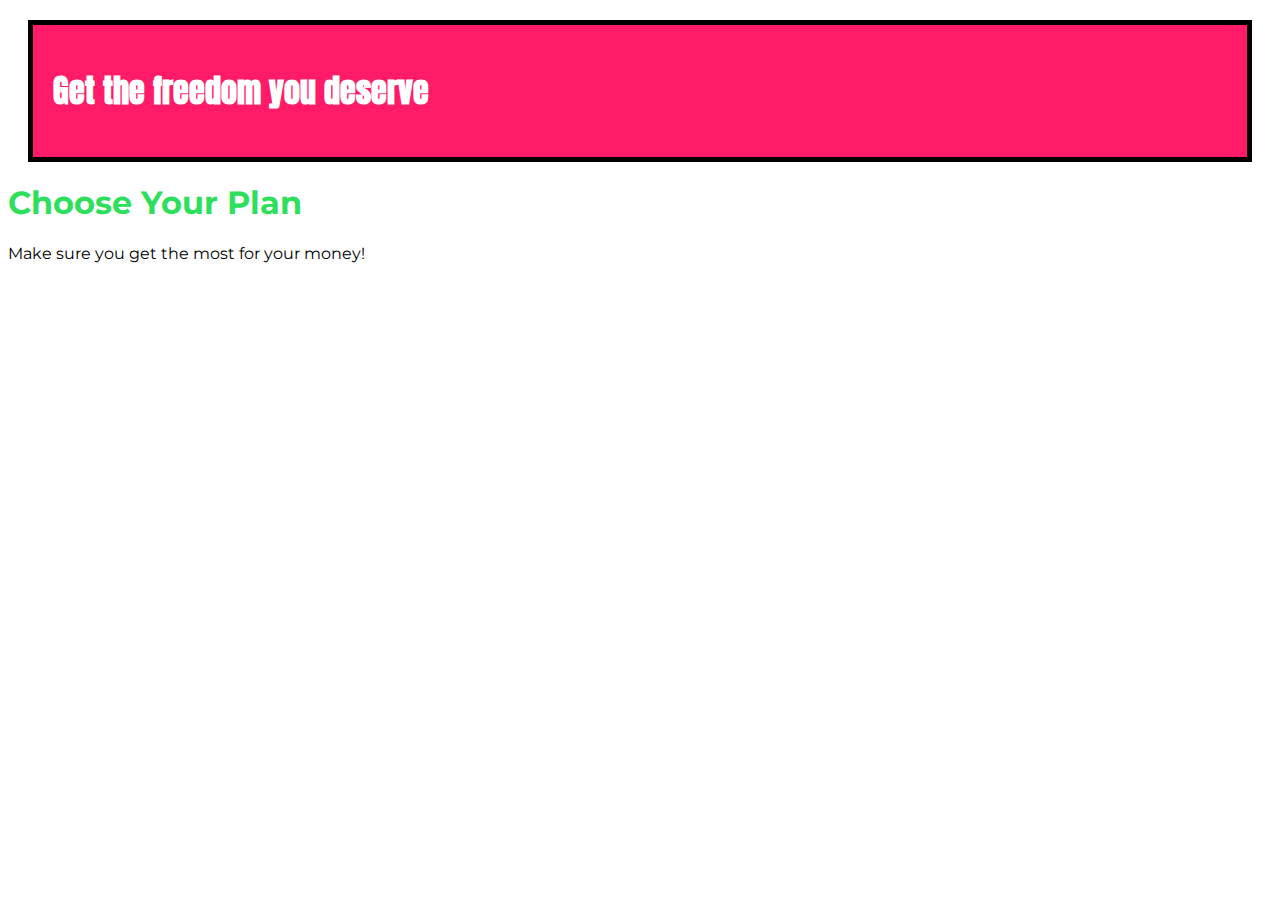
==== index.html @ a378eaef "finish course section 2" ====
<!DOCTYPE html>
<html lang="en">

<head>
  <meta charset="UTF-8" />
  <meta name="viewport"
    content="width=device-width, initial-scale=1.0" />
  <meta http-equiv="X-UA-Compatible" content="ie=edge" />
  <title>uHost</title>
  <link rel="shortcut icon" href="favicon.png" />
  <link
    href="https://fonts.googleapis.com/css?family=Anton|Montserrat:400,700&display=swap"
    rel="stylesheet" />
  <link rel="stylesheet" href="main.css" />
</head>

<body>
  <main>
    <section id="product-overview">
      <h1>Get the freedom you deserve</h1>
    </section>
    <section id="plans">
      <h1 class="section-title">Choose Your Plan</h1>
      <p>Make sure you get the most for your money!</p>
    </section>
  </main>
</body>

</html>
---- main.css ----
body {
  font-family: 'Montserrat', sans-serif;
}

#product-overview {
  background: #ff1b68;
  padding: 20px;
  border: 5px black solid;
  margin: 20px;
}

.section-title {
  color: #2ddf5c;
  font-family: inherit;
}

#product-overview h1 {
  color: #fff;
  font-family: 'Anton', sans-serif;
}

/* h1 {
  font-family: sans-serif;
} */
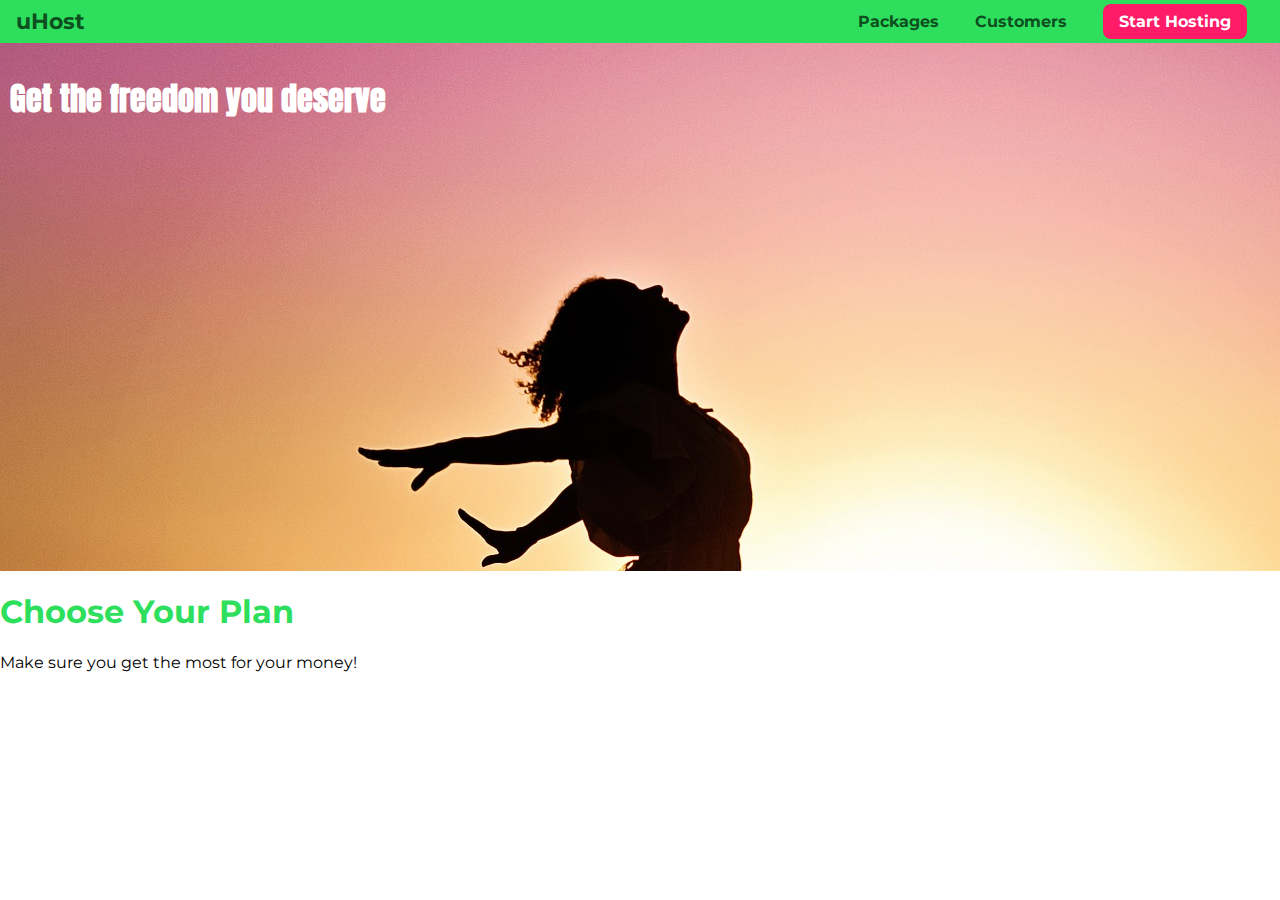
==== commit afec12d6: "section 4" ====
--- a/index.html
+++ b/index.html
@@ -15,6 +15,25 @@
 </head>
 
 <body>
+  <header class="main-header">
+    <div>
+      <a href="index.html" class="main-header__brand">uHost</a>
+    </div>
+    <nav class="main-nav">
+      <ul class="main-nav__items">
+        <li class="main-nav__item">
+          <a href="packages/index.html">Packages</a>
+        </li>
+        <li class="main-nav__item">
+          <a href="customers/index.html">Customers</a>
+        </li>
+        <li class="main-nav__item main-nav__item--cta">
+          <a href="start-hosting/index.html">Start Hosting</a>
+        </li>
+      </ul>
+    </nav>
+  </header>
+
   <main>
     <section id="product-overview">
       <h1>Get the freedom you deserve</h1>
--- a/main.css
+++ b/main.css
@@ -1,17 +1,21 @@
+* {
+  box-sizing: border-box;
+}
+
 body {
   font-family: 'Montserrat', sans-serif;
+  margin: 0;
 }
 
 #product-overview {
-  background: #ff1b68;
-  padding: 20px;
-  border: 5px black solid;
-  margin: 20px;
+  background: url('freedom.jpg');
+  width: 100%;
+  height: 528px;
+  padding: 10px;
 }
 
 .section-title {
   color: #2ddf5c;
-  font-family: inherit;
 }
 
 #product-overview h1 {
@@ -21,4 +25,67 @@
 
 /* h1 {
   font-family: sans-serif;
-} */+} */
+
+.main-header {
+  width: 100%;
+  background-color: #2ddf5c;
+  padding: 8px 16px;
+}
+
+.main-header > div {
+  display: inline-block;
+  vertical-align: middle;
+}
+
+.main-header__brand {
+  color: #0e4f1f;
+  text-decoration: none;
+  font-weight: bold;
+  font-size: 22px;
+}
+
+.main-nav {
+  display: inline-block;
+  text-align: right;
+  width: calc(100% - 74px);
+  vertical-align: middle;
+}
+
+.main-nav__items {
+  margin: 0;
+  padding: 0;
+  list-style: none;
+}
+
+.main-nav__item {
+  display: inline-block;
+  margin: 0 16px;
+}
+
+.main-nav__item a {
+  text-decoration: none;
+  color: #0e4f1f;
+  font-weight: bold;
+  padding: 3px 0;
+}
+
+.main-nav__item a:hover,
+.main-nav__item a:active {
+  color: #fff;
+  border-bottom: 5px solid #fff;
+}
+
+.main-nav__item--cta a {
+  color: #fff;
+  background: #ff1b68;
+  padding: 8px 16px;
+  border-radius: 8px;
+}
+
+.main-nav__item--cta a:hover,
+.main-nav__item--cta a:active {
+  color: #ff1b68;
+  background: #fff;
+  border: none;
+}
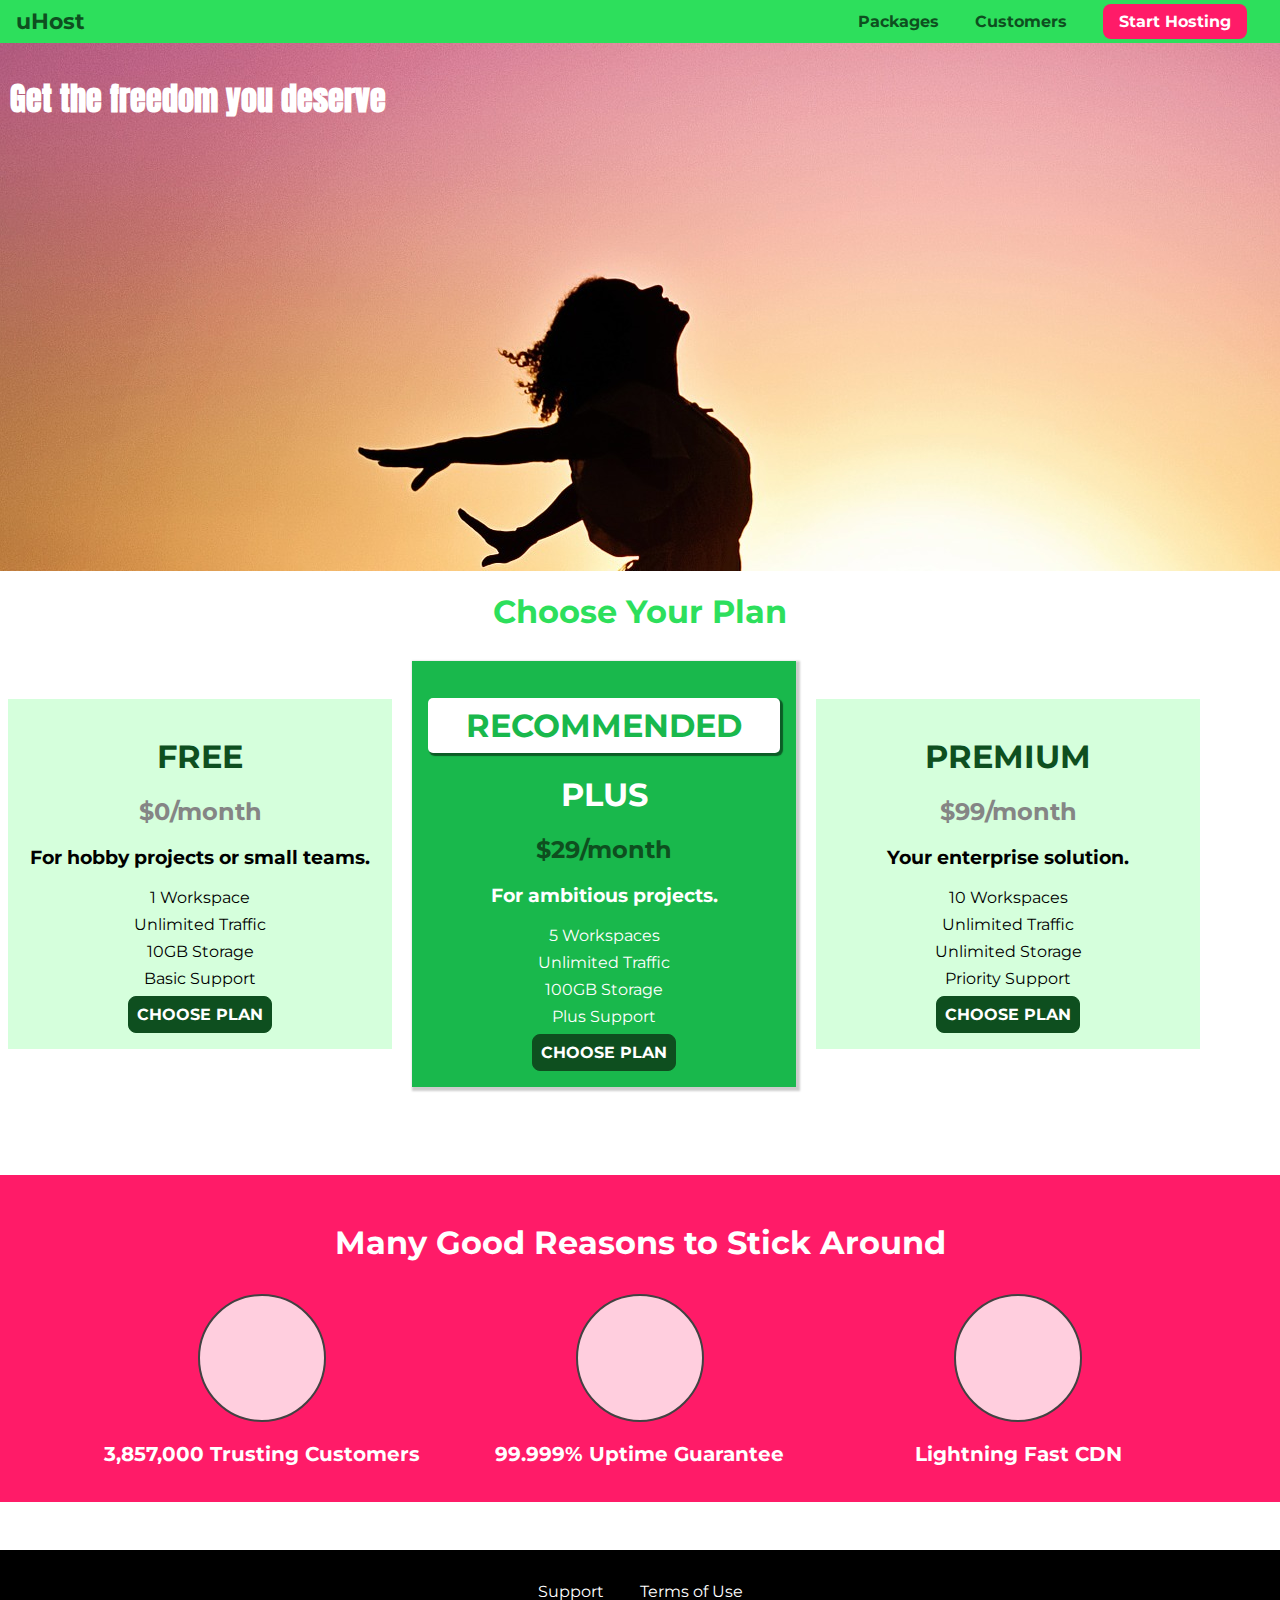
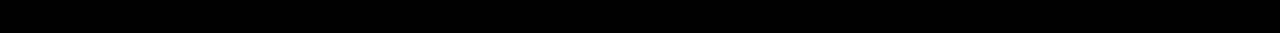
==== commit 41b04ed6: "add packages folder& shared.css" ====
--- a/index.html
+++ b/index.html
@@ -11,6 +11,7 @@
   <link
     href="https://fonts.googleapis.com/css?family=Anton|Montserrat:400,700&display=swap"
     rel="stylesheet" />
+  <link rel="stylesheet" href="shared.css">
   <link rel="stylesheet" href="main.css" />
 </head>
 
@@ -40,9 +41,90 @@
     </section>
     <section id="plans">
       <h1 class="section-title">Choose Your Plan</h1>
-      <p>Make sure you get the most for your money!</p>
+      <div>
+        <article class="plan">
+          <h1 class="plan__title">FREE</h1>
+          <h2 class="plan__price">$0/month</h2>
+          <h3>For hobby projects or small teams.</h3>
+          <ul class="plan__features">
+            <li>1 Workspace</li>
+            <li>Unlimited Traffic</li>
+            <li>10GB Storage</li>
+            <li>Basic Support</li>
+          </ul>
+          <div>
+            <button class="button">CHOOSE PLAN</button>
+          </div>
+        </article>
+        <article class="plan plan--highlighted">
+          <h1 class="plan__annotation">RECOMMENDED</h1>
+          <h1 class="plan__title">PLUS</h1>
+          <h2 class="plan__price">$29/month</h2>
+          <h3>For ambitious projects.</h3>
+          <ul class="plan__features">
+            <li>5 Workspaces</li>
+            <li>Unlimited Traffic</li>
+            <li>100GB Storage</li>
+            <li>Plus Support</li>
+          </ul>
+          <div>
+            <button class="button">CHOOSE PLAN</button>
+          </div>
+        </article>
+        <article class="plan">
+          <h1 class="plan__title">PREMIUM</h1>
+          <h2 class="plan__price">$99/month</h2>
+          <h3>Your enterprise solution.</h3>
+          <ul class="plan__features">
+            <li>10 Workspaces</li>
+            <li>Unlimited Traffic</li>
+            <li>Unlimited Storage</li>
+            <li>Priority Support</li>
+          </ul>
+          <div>
+            <button class="button">CHOOSE PLAN</button>
+          </div>
+        </article>
+      </div>
+    </section>
+    <section id="key-features">
+      <h1 class="section-title">Many Good Reasons to Stick Around</h1>
+      <ul class="key-feature__list">
+        <li class="key-feature">
+          <div class="key-feature__image">
+
+          </div>
+          <p class="key-feature__description">3,857,000 Trusting
+            Customers</p>
+        </li>
+        <li class="key-feature">
+          <div class="key-feature__image">
+
+          </div>
+          <p class="key-feature__description">99.999% Uptime Guarantee
+          </p>
+        </li>
+        <li class="key-feature">
+          <div class="key-feature__image">
+
+          </div>
+          <p class="key-feature__description">Lightning Fast CDN</p>
+        </li>
+      </ul>
     </section>
   </main>
+  <footer class="main-footer">
+    <nav>
+      <ul class="main-footer__links">
+        <li class="main-footer__link">
+          <a href="#">Support</a>
+        </li>
+        <li class="main-footer__link">
+          <a href="#">Terms of Use</a>
+        </li>
+      </ul>
+    </nav>
+  </footer>
 </body>
 
 </html>--- a/shared.css
+++ b/shared.css
@@ -0,0 +1,66 @@
+.main-header {
+  width: 100%;
+  background-color: #2ddf5c;
+  padding: 8px 16px;
+}
+
+.main-header > div {
+  display: inline-block;
+  vertical-align: middle;
+}
+
+.main-header__brand {
+  color: #0e4f1f;
+  text-decoration: none;
+  font-weight: bold;
+  font-size: 22px;
+}
+
+.button {
+  background: #0e4f1f;
+  color: white;
+  font: inherit;
+  border: 1.5px solid #0e4f1f;
+  padding: 8px;
+  border-radius: 8px;
+  font-weight: bold;
+  cursor: pointer;
+}
+
+.button:hover,
+.button:active {
+  background: #fff;
+  color: #0e4f1f;
+}
+
+.button:focus {
+  outline: none;
+}
+
+.main-footer {
+  background: black;
+  padding: 32px;
+  margin-top: 48px;
+}
+
+.main-footer__links {
+  list-style: none;
+  margin: 0;
+  padding: 0;
+  text-align: center;
+}
+
+.main-footer__link {
+  display: inline-block;
+  margin: 0 16px;
+}
+
+.main-footer__link a {
+  color: #fff;
+  text-decoration: none;
+}
+
+.main-footer__link a:hover,
+.main-footer__link a:active {
+  color: #ccc;
+}
--- a/main.css
+++ b/main.css
@@ -16,6 +16,7 @@
 
 .section-title {
   color: #2ddf5c;
+  text-align: center;
 }
 
 #product-overview h1 {
@@ -23,27 +24,99 @@
   font-family: 'Anton', sans-serif;
 }
 
+.plan {
+  background-color: #d5ffdc;
+  text-align: center;
+  padding: 16px;
+  margin: 8px;
+  display: inline-block;
+  width: 30%;
+  vertical-align: middle;
+}
+
+.plan--highlighted {
+  background: #19b84c;
+  color: #fff;
+  box-shadow: 2px 2px 2px 2px rgba(0, 0, 0, 0.2);
+}
+
+.plan--highlighted .plan__price {
+  color: #0e4f1f;
+}
+
+.plan--highlighted .plan__title {
+  color: #fff;
+}
+
+.plan__annotation {
+  background: #fff;
+  color: #19b84c;
+  padding: 8px;
+  box-shadow: 2px 2px 1px 1px rgba(0, 0, 0, 0.5);
+  border-radius: 5px;
+}
+
+.plan__title {
+  color: #0e4f1f;
+}
+
+.plan__price {
+  color: #858585;
+}
+
+.plan__features {
+  list-style: none;
+  margin: 0;
+  padding: 0;
+}
+
+.plan__features li {
+  margin: 8px 0;
+}
+
+#key-features {
+  background: #ff1b68;
+  margin-top: 80px;
+  padding: 16px;
+}
+
+#key-features .section-title {
+  color: #fff;
+  margin: 32px;
+}
+
+.key-feature__list {
+  list-style: none;
+  margin: 0;
+  padding: 0;
+  text-align: center;
+}
+
+.key-feature {
+  display: inline-block;
+  width: 30%;
+  vertical-align: top;
+}
+
+.key-feature__image {
+  background: #ffcede;
+  width: 128px;
+  height: 128px;
+  border: 2px solid #424242;
+  border-radius: 50%;
+  margin: auto;
+}
+
+.key-feature__description {
+  text-align: center;
+  font-weight: bold;
+  color: white;
+  font-size: 20px;
+}
+
 /* h1 {
   font-family: sans-serif;
 } */
-
-.main-header {
-  width: 100%;
-  background-color: #2ddf5c;
-  padding: 8px 16px;
-}
-
-.main-header > div {
-  display: inline-block;
-  vertical-align: middle;
-}
-
-.main-header__brand {
-  color: #0e4f1f;
-  text-decoration: none;
-  font-weight: bold;
-  font-size: 22px;
-}
 
 .main-nav {
   display: inline-block;
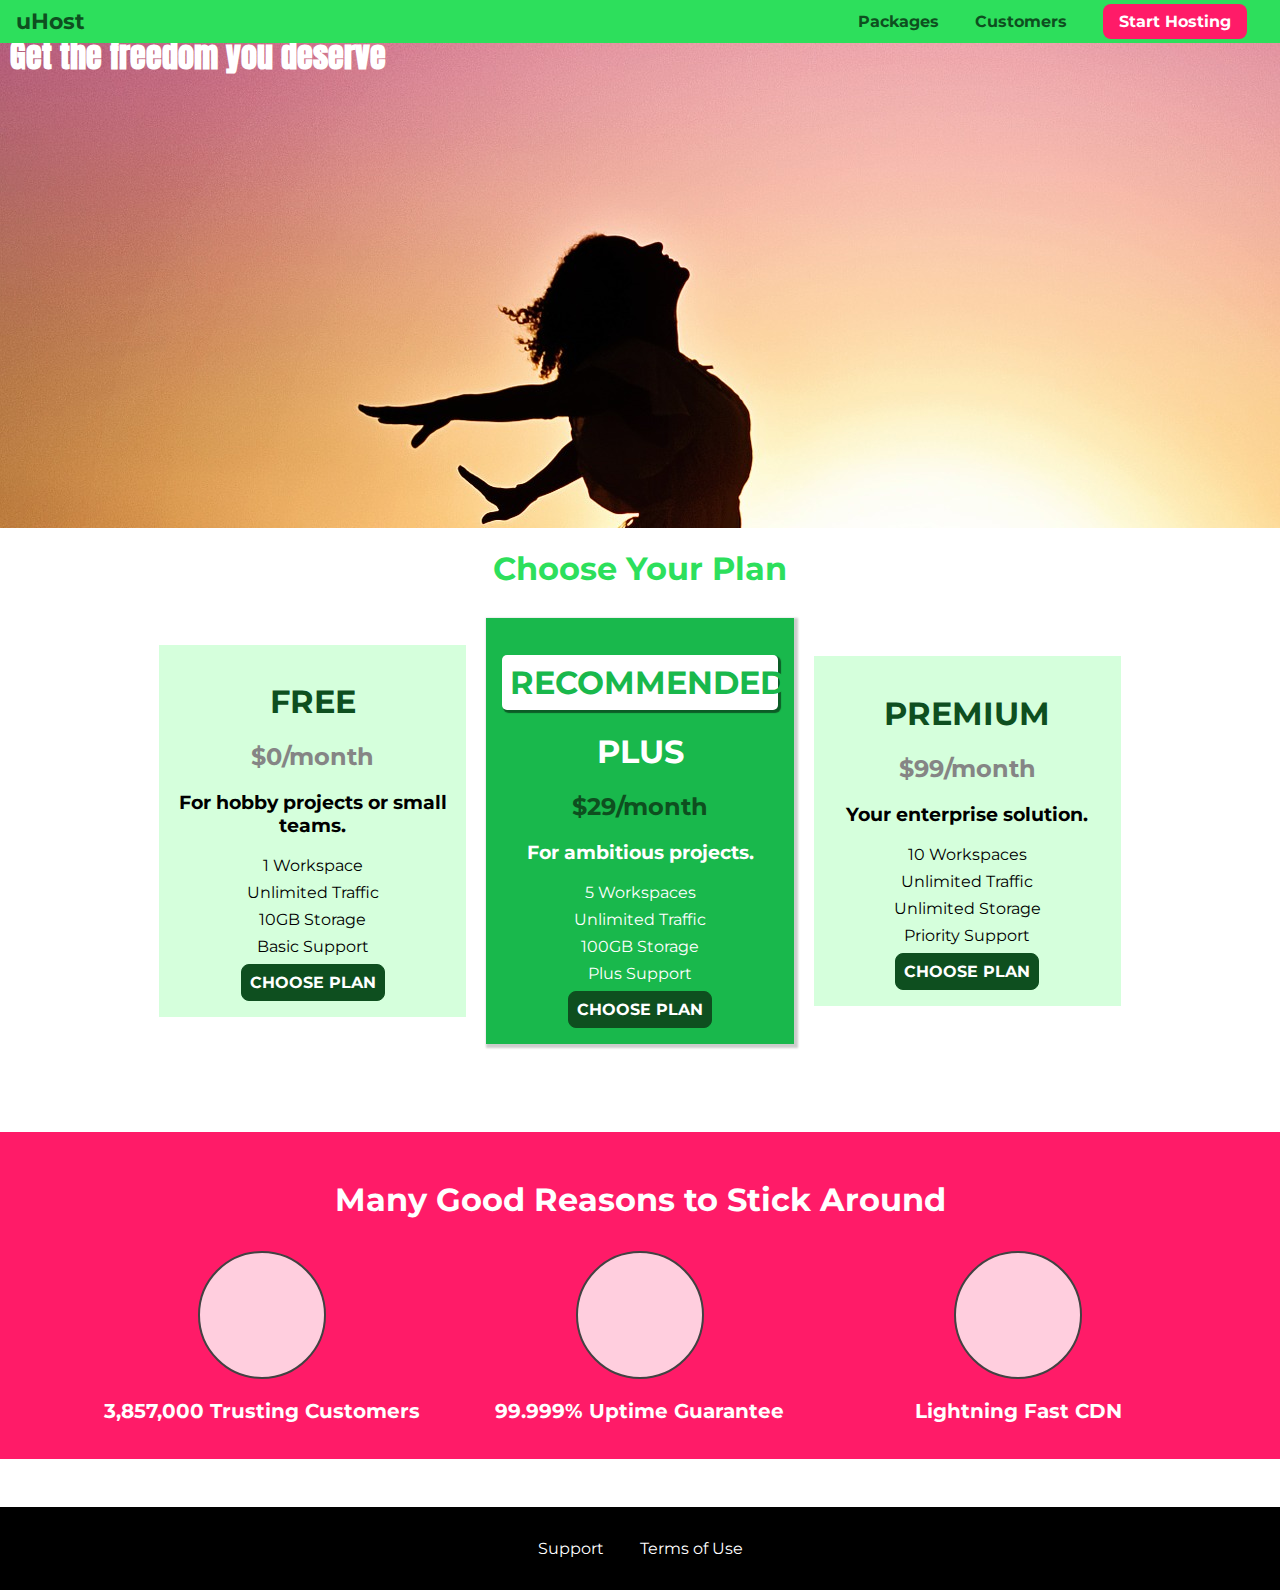
==== commit 9520cc96: "positioning before assignment" ====
--- a/index.html
+++ b/index.html
@@ -41,7 +41,7 @@
     </section>
     <section id="plans">
       <h1 class="section-title">Choose Your Plan</h1>
-      <div>
+      <div class="plan__list">
         <article class="plan">
           <h1 class="plan__title">FREE</h1>
           <h2 class="plan__price">$0/month</h2>
--- a/shared.css
+++ b/shared.css
@@ -1,7 +1,18 @@
+* {
+  box-sizing: border-box;
+}
+
+body {
+  font-family: 'Montserrat', sans-serif;
+  margin: 0;
+}
+
 .main-header {
   width: 100%;
-  background-color: #2ddf5c;
+  position: fixed;
+  background: #2ddf5c;
   padding: 8px 16px;
+  z-index: 1;
 }
 
 .main-header > div {
@@ -14,6 +25,51 @@
   text-decoration: none;
   font-weight: bold;
   font-size: 22px;
+}
+
+.main-nav {
+  display: inline-block;
+  text-align: right;
+  width: calc(100% - 74px);
+  vertical-align: middle;
+}
+
+.main-nav__items {
+  margin: 0;
+  padding: 0;
+  list-style: none;
+}
+
+.main-nav__item {
+  display: inline-block;
+  margin: 0 16px;
+}
+
+.main-nav__item a {
+  text-decoration: none;
+  color: #0e4f1f;
+  font-weight: bold;
+  padding: 3px 0;
+}
+
+.main-nav__item a:hover,
+.main-nav__item a:active {
+  color: #fff;
+  border-bottom: 5px solid #fff;
+}
+
+.main-nav__item--cta a {
+  color: #fff;
+  background: #ff1b68;
+  padding: 8px 16px;
+  border-radius: 8px;
+}
+
+.main-nav__item--cta a:hover,
+.main-nav__item--cta a:active {
+  color: #ff1b68;
+  background: #fff;
+  border: none;
 }
 
 .button {
--- a/main.css
+++ b/main.css
@@ -22,6 +22,12 @@
 #product-overview h1 {
   color: #fff;
   font-family: 'Anton', sans-serif;
+}
+
+.plan__list {
+  width: 80%;
+  margin: auto;
+  text-align: center;
 }
 
 .plan {
@@ -117,48 +123,3 @@
 /* h1 {
   font-family: sans-serif;
 } */
-
-.main-nav {
-  display: inline-block;
-  text-align: right;
-  width: calc(100% - 74px);
-  vertical-align: middle;
-}
-
-.main-nav__items {
-  margin: 0;
-  padding: 0;
-  list-style: none;
-}
-
-.main-nav__item {
-  display: inline-block;
-  margin: 0 16px;
-}
-
-.main-nav__item a {
-  text-decoration: none;
-  color: #0e4f1f;
-  font-weight: bold;
-  padding: 3px 0;
-}
-
-.main-nav__item a:hover,
-.main-nav__item a:active {
-  color: #fff;
-  border-bottom: 5px solid #fff;
-}
-
-.main-nav__item--cta a {
-  color: #fff;
-  background: #ff1b68;
-  padding: 8px 16px;
-  border-radius: 8px;
-}
-
-.main-nav__item--cta a:hover,
-.main-nav__item--cta a:active {
-  color: #ff1b68;
-  background: #fff;
-  border: none;
-}
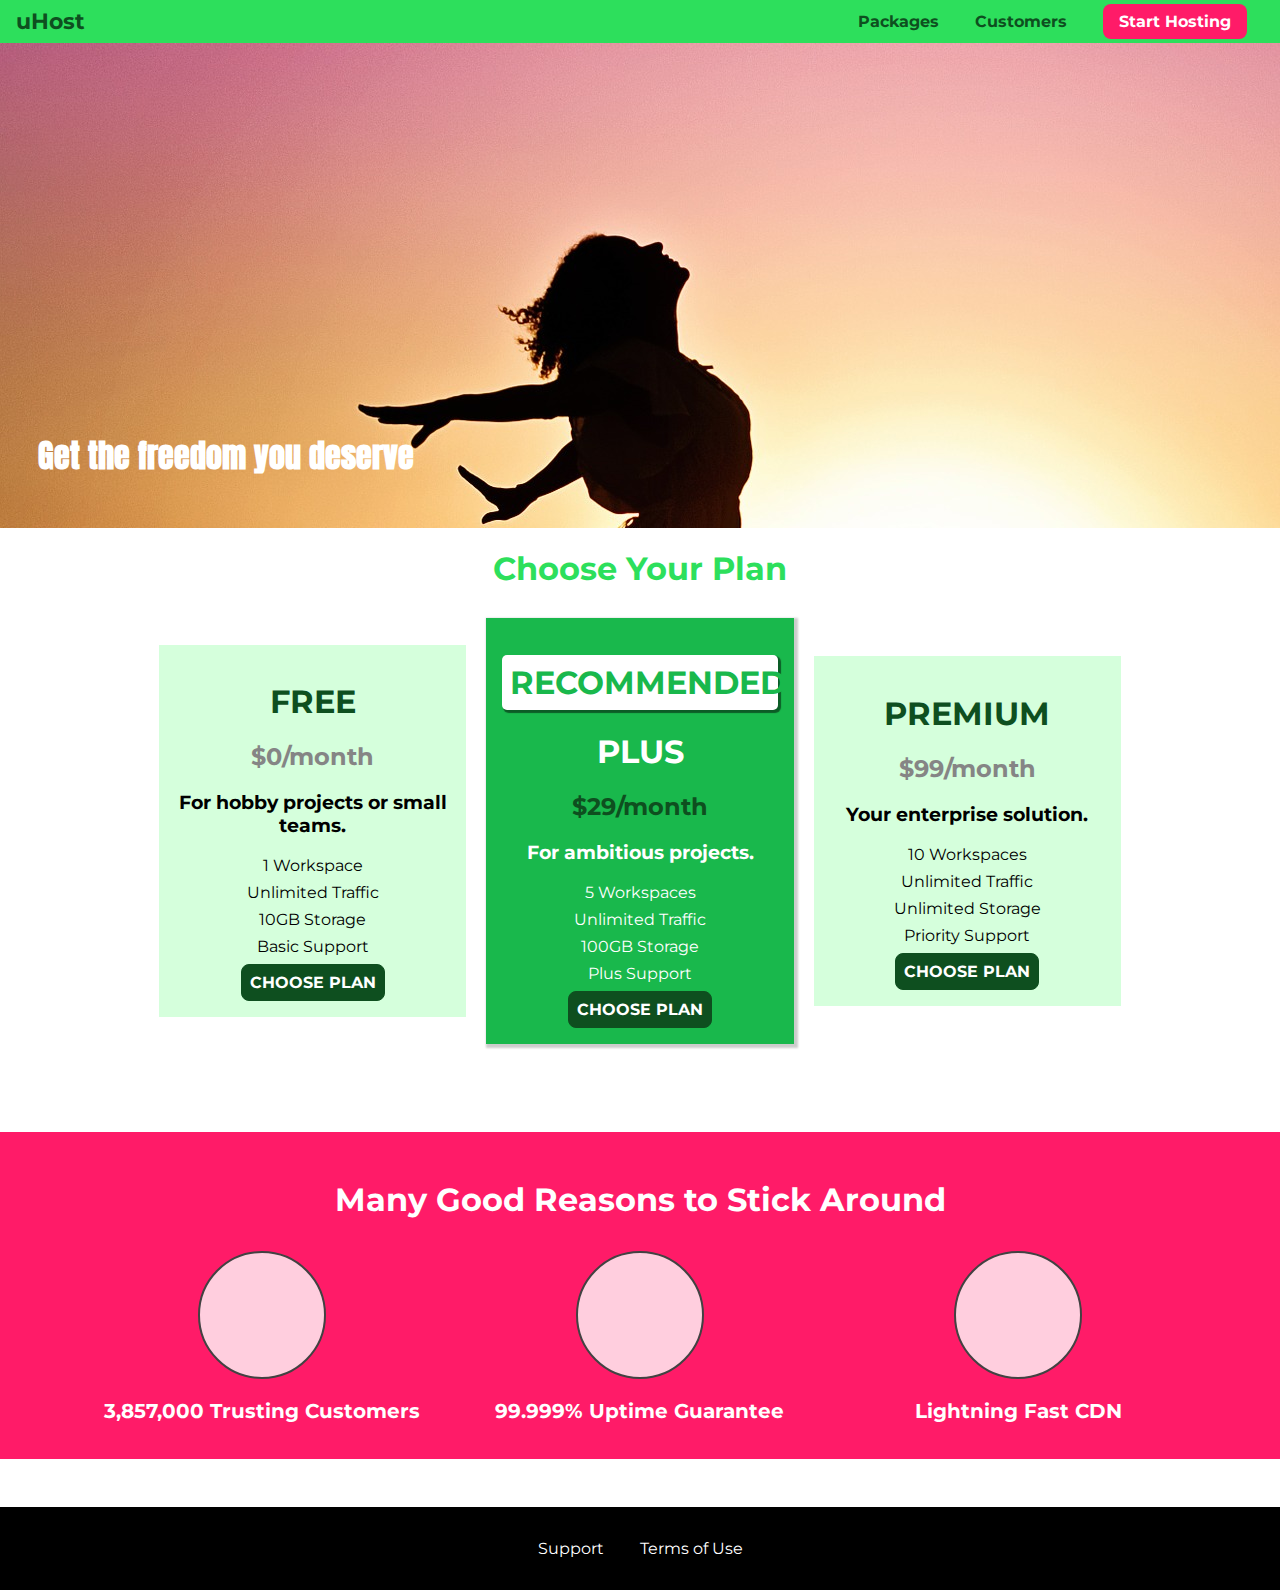
==== commit e89b1555: "positioning after assignment" ====
--- a/index.html
+++ b/index.html
@@ -113,6 +113,7 @@
       </ul>
     </section>
   </main>
+
   <footer class="main-footer">
     <nav>
       <ul class="main-footer__links">
--- a/main.css
+++ b/main.css
@@ -11,7 +11,8 @@
   background: url('freedom.jpg');
   width: 100%;
   height: 528px;
-  padding: 10px;
+  padding: 43px 0 0 10px;
+  position: relative;
 }
 
 .section-title {
@@ -22,6 +23,9 @@
 #product-overview h1 {
   color: #fff;
   font-family: 'Anton', sans-serif;
+  position: absolute;
+  bottom: 5%;
+  left: 3%;
 }
 
 .plan__list {
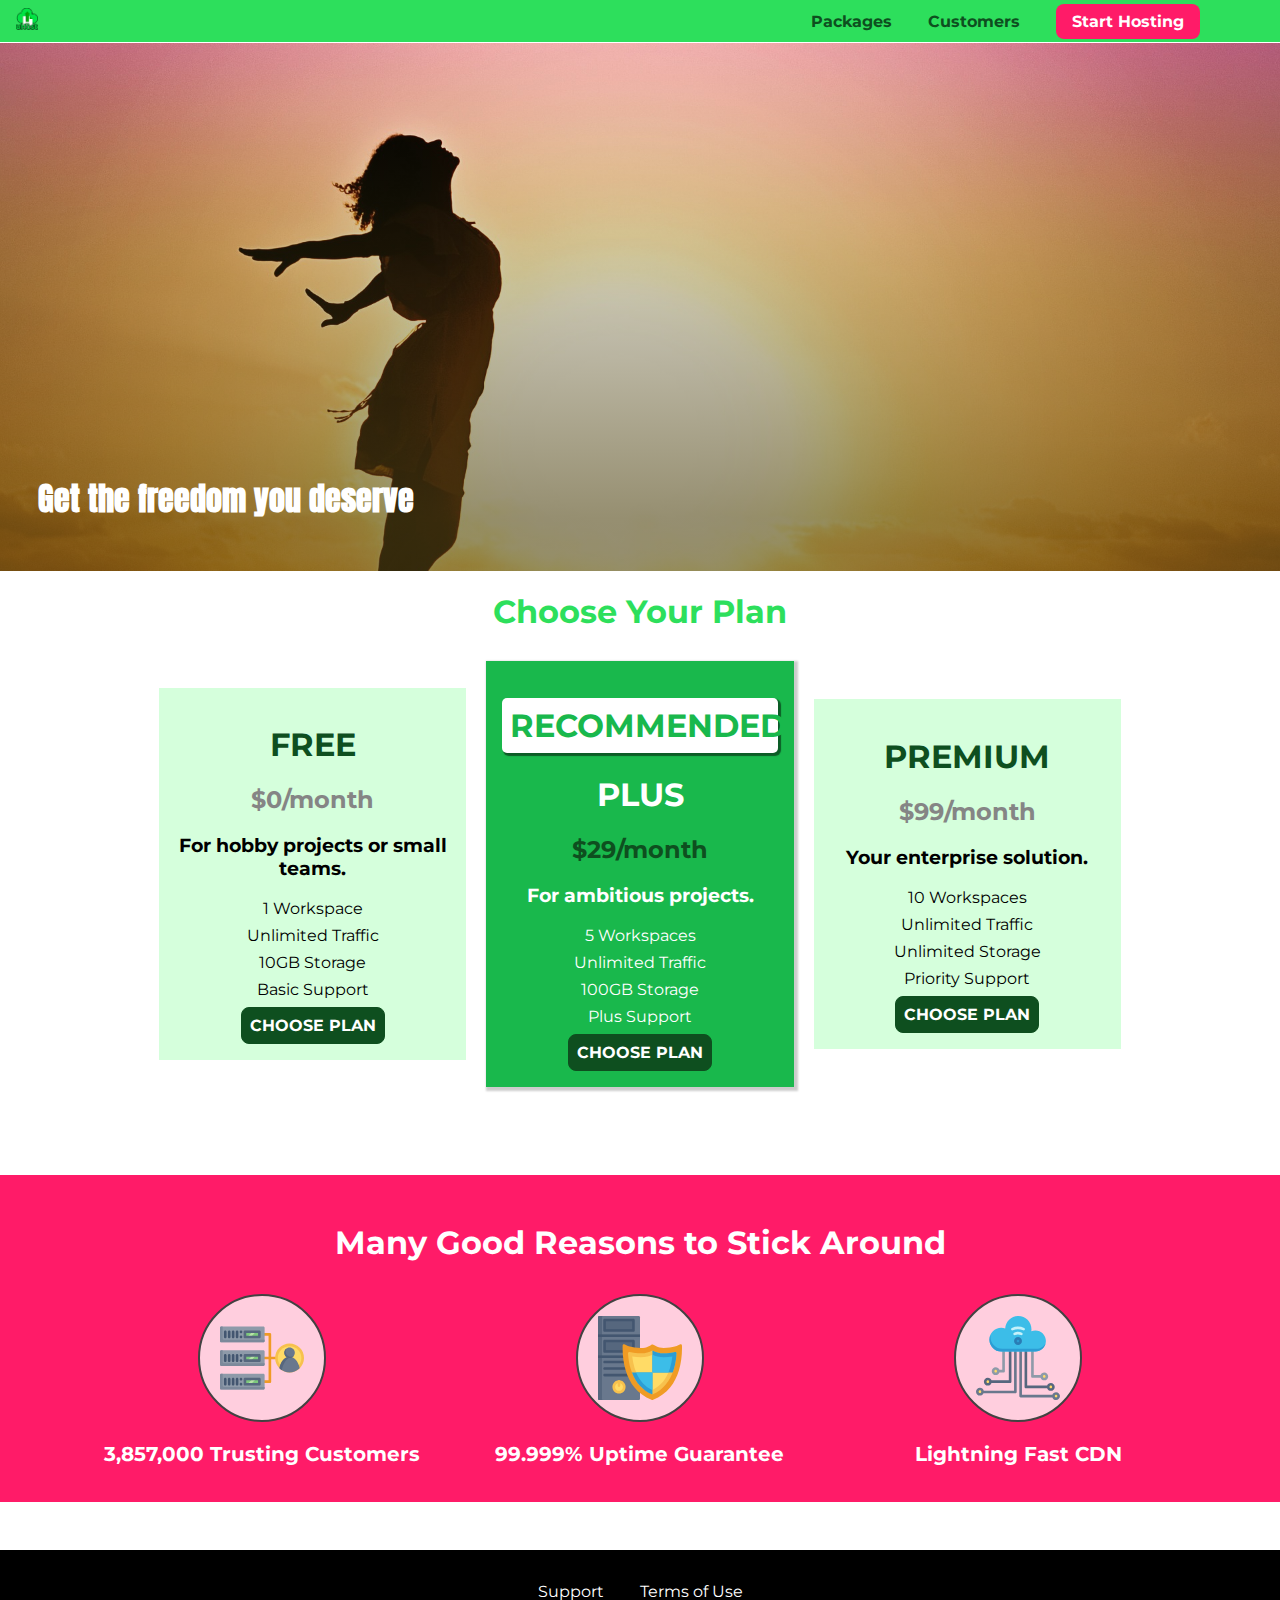
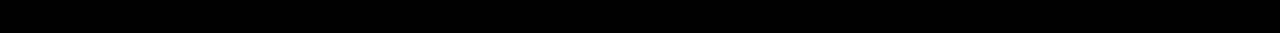
==== commit 2cf22b0e: "image layout & customer testimonials page" ====
--- a/index.html
+++ b/index.html
@@ -18,7 +18,9 @@
 <body>
   <header class="main-header">
     <div>
-      <a href="index.html" class="main-header__brand">uHost</a>
+      <a href="index.html" class="main-header__brand">
+        <img src="images/uhost-icon.png" alt="uHost Logo">
+      </a>
     </div>
     <nav class="main-nav">
       <ul class="main-nav__items">
@@ -92,6 +94,107 @@
       <ul class="key-feature__list">
         <li class="key-feature">
           <div class="key-feature__image">
+            <svg viewBox="0 0 512 512">
+              <path style="fill:#F09B24;"
+                d="M344,248h-32V112c0-4.418-3.582-8-8-8h-40c-4.418,0-8,3.582-8,8s3.582,8,8,8h32v128h-32  c-4.418,0-8,3.582-8,8s3.582,8,8,8h32v128h-32c-4.418,0-8,3.582-8,8s3.582,8,8,8h40c4.418,0,8-3.582,8-8V264h32c4.418,0,8-3.582,8-8  S348.418,248,344,248z" />
+              <path style="fill:#8E9AA9;"
+                d="M264,64H8c-4.418,0-8,3.582-8,8v80c0,4.418,3.582,8,8,8h256c4.418,0,8-3.582,8-8V72  C272,67.582,268.418,64,264,64z" />
+              <path style="fill:#7C899B;"
+                d="M24,144c-4.418,0-8-3.582-8-8V64H8c-4.418,0-8,3.582-8,8v80c0,4.418,3.582,8,8,8h256  c4.418,0,8-3.582,8-8v-8H24z" />
+              <rect x="152" y="96" style="fill:#B8E3A8;" width="88"
+                height="32" />
+              <g>
+                <polygon style="fill:#7EC97D;"
+                  points="152,96 152,128 166,128 198,96  " />
+                <polygon style="fill:#7EC97D;"
+                  points="220,96 188,128 240,128 240,96  " />
+              </g>
+              <path style="fill:#56677E;"
+                d="M240,136h-88c-4.418,0-8-3.582-8-8V96c0-4.418,3.582-8,8-8h88c4.418,0,8,3.582,8,8v32  C248,132.418,244.418,136,240,136z M160,120h72v-16h-72V120z" />
+              <g>
+                <path style="fill:#435670;"
+                  d="M32,136c-4.418,0-8-3.582-8-8V96c0-4.418,3.582-8,8-8s8,3.582,8,8v32C40,132.418,36.418,136,32,136z   " />
+                <path style="fill:#435670;"
+                  d="M56,136c-4.418,0-8-3.582-8-8V96c0-4.418,3.582-8,8-8s8,3.582,8,8v32C64,132.418,60.418,136,56,136z   " />
+                <path style="fill:#435670;"
+                  d="M80,136c-4.418,0-8-3.582-8-8V96c0-4.418,3.582-8,8-8s8,3.582,8,8v32C88,132.418,84.418,136,80,136z   " />
+                <path style="fill:#435670;"
+                  d="M104,136c-4.418,0-8-3.582-8-8V96c0-4.418,3.582-8,8-8s8,3.582,8,8v32   C112,132.418,108.418,136,104,136z" />
+                <path style="fill:#435670;"
+                  d="M128,105c-4.418,0-8-3.582-8-8v-1c0-4.418,3.582-8,8-8s8,3.582,8,8v1   C136,101.418,132.418,105,128,105z" />
+                <path style="fill:#435670;"
+                  d="M128,136c-4.418,0-8-3.582-8-8v-1c0-4.418,3.582-8,8-8s8,3.582,8,8v1   C136,132.418,132.418,136,128,136z" />
+              </g>
+              <path style="fill:#8E9AA9;"
+                d="M264,208H8c-4.418,0-8,3.582-8,8v80c0,4.418,3.582,8,8,8h256c4.418,0,8-3.582,8-8v-80  C272,211.582,268.418,208,264,208z" />
+              <path style="fill:#7C899B;"
+                d="M24,288c-4.418,0-8-3.582-8-8v-72H8c-4.418,0-8,3.582-8,8v80c0,4.418,3.582,8,8,8h256  c4.418,0,8-3.582,8-8v-8H24z" />
+              <rect x="152" y="240" style="fill:#B8E3A8;" width="88"
+                height="32" />
+              <g>
+                <polygon style="fill:#7EC97D;"
+                  points="152,240 152,272 166,272 198,240  " />
+                <polygon style="fill:#7EC97D;"
+                  points="220,240 188,272 240,272 240,240  " />
+              </g>
+              <path style="fill:#56677E;"
+                d="M240,280h-88c-4.418,0-8-3.582-8-8v-32c0-4.418,3.582-8,8-8h88c4.418,0,8,3.582,8,8v32  C248,276.418,244.418,280,240,280z M160,264h72v-16h-72V264z" />
+              <g>
+                <path style="fill:#435670;"
+                  d="M32,280c-4.418,0-8-3.582-8-8v-32c0-4.418,3.582-8,8-8s8,3.582,8,8v32C40,276.418,36.418,280,32,280   z" />
+                <path style="fill:#435670;"
+                  d="M56,280c-4.418,0-8-3.582-8-8v-32c0-4.418,3.582-8,8-8s8,3.582,8,8v32C64,276.418,60.418,280,56,280   z" />
+                <path style="fill:#435670;"
+                  d="M80,280c-4.418,0-8-3.582-8-8v-32c0-4.418,3.582-8,8-8s8,3.582,8,8v32C88,276.418,84.418,280,80,280   z" />
+                <path style="fill:#435670;"
+                  d="M104,280c-4.418,0-8-3.582-8-8v-32c0-4.418,3.582-8,8-8s8,3.582,8,8v32   C112,276.418,108.418,280,104,280z" />
+                <path style="fill:#435670;"
+                  d="M128,249c-4.418,0-8-3.582-8-8v-1c0-4.418,3.582-8,8-8s8,3.582,8,8v1   C136,245.418,132.418,249,128,249z" />
+                <path style="fill:#435670;"
+                  d="M128,280c-4.418,0-8-3.582-8-8v-1c0-4.418,3.582-8,8-8s8,3.582,8,8v1   C136,276.418,132.418,280,128,280z" />
+              </g>
+              <path style="fill:#8E9AA9;"
+                d="M264,352H8c-4.418,0-8,3.582-8,8v80c0,4.418,3.582,8,8,8h256c4.418,0,8-3.582,8-8v-80  C272,355.582,268.418,352,264,352z" />
+              <path style="fill:#7C899B;"
+                d="M24,432c-4.418,0-8-3.582-8-8v-72H8c-4.418,0-8,3.582-8,8v80c0,4.418,3.582,8,8,8h256  c4.418,0,8-3.582,8-8v-8H24z" />
+              <rect x="152" y="384" style="fill:#B8E3A8;" width="88"
+                height="32" />
+              <g>
+                <polygon style="fill:#7EC97D;"
+                  points="152,384 152,416 166,416 198,384  " />
+                <polygon style="fill:#7EC97D;"
+                  points="220,384 188,416 240,416 240,384  " />
+              </g>
+              <path style="fill:#56677E;"
+                d="M240,424h-88c-4.418,0-8-3.582-8-8v-32c0-4.418,3.582-8,8-8h88c4.418,0,8,3.582,8,8v32  C248,420.418,244.418,424,240,424z M160,408h72v-16h-72V408z" />
+              <g>
+                <path style="fill:#435670;"
+                  d="M32,424c-4.418,0-8-3.582-8-8v-32c0-4.418,3.582-8,8-8s8,3.582,8,8v32C40,420.418,36.418,424,32,424   z" />
+                <path style="fill:#435670;"
+                  d="M56,424c-4.418,0-8-3.582-8-8v-32c0-4.418,3.582-8,8-8s8,3.582,8,8v32C64,420.418,60.418,424,56,424   z" />
+                <path style="fill:#435670;"
+                  d="M80,424c-4.418,0-8-3.582-8-8v-32c0-4.418,3.582-8,8-8s8,3.582,8,8v32C88,420.418,84.418,424,80,424   z" />
+                <path style="fill:#435670;"
+                  d="M104,424c-4.418,0-8-3.582-8-8v-32c0-4.418,3.582-8,8-8s8,3.582,8,8v32   C112,420.418,108.418,424,104,424z" />
+                <path style="fill:#435670;"
+                  d="M128,393c-4.418,0-8-3.582-8-8v-1c0-4.418,3.582-8,8-8s8,3.582,8,8v1   C136,389.418,132.418,393,128,393z" />
+                <path style="fill:#435670;"
+                  d="M128,424c-4.418,0-8-3.582-8-8v-1c0-4.418,3.582-8,8-8s8,3.582,8,8v1   C136,420.418,132.418,424,128,424z" />
+              </g>
+              <path style="fill:#F7C14D;"
+                d="M424,168c-48.523,0-88,39.477-88,88s39.477,88,88,88s88-39.477,88-88S472.523,168,424,168z" />
+              <path style="fill:#FFDB66;"
+                d="M424,184c-39.701,0-72,32.299-72,72s32.299,72,72,72s72-32.299,72-72S463.701,184,424,184z" />
+              <path style="fill:#69788D;"
+                d="M484.893,314.16C476.393,274.588,451.922,248,424,248s-52.393,26.588-60.893,66.16  c-0.605,2.82,0.354,5.749,2.511,7.664C381.731,336.124,402.465,344,424,344s42.269-7.876,58.381-22.176  C484.539,319.909,485.498,316.98,484.893,314.16z" />
+              <path style="fill:#56677E;"
+                d="M434.053,249.171C430.768,248.403,427.411,248,424,248c-27.922,0-52.393,26.588-60.893,66.16  c-0.605,2.82,0.354,5.749,2.511,7.664c3.383,3.002,6.979,5.703,10.734,8.125C384.904,286.243,407.373,255.378,434.053,249.171z" />
+              <path style="fill:#69788D;"
+                d="M424,192c-17.645,0-32,14.355-32,32s14.355,32,32,32s32-14.355,32-32S441.645,192,424,192z" />
+              <path style="fill:#56677E;"
+                d="M432,248c-17.645,0-32-14.355-32-32c0-6.783,2.128-13.076,5.742-18.258  C397.444,203.53,392,213.138,392,224c0,17.645,14.355,32,32,32c10.862,0,20.471-5.444,26.258-13.742  C445.076,245.872,438.783,248,432,248z" />
+
+            </svg>
 
           </div>
           <p class="key-feature__description">3,857,000 Trusting
@@ -99,14 +202,105 @@
         </li>
         <li class="key-feature">
           <div class="key-feature__image">
-
+            <svg viewBox="0 0 512 512">
+              <path style="fill:#69788D;"
+                d="M248,0H8C3.582,0,0,3.582,0,8v496c0,4.418,3.582,8,8,8h240c4.418,0,8-3.582,8-8V8  C256,3.582,252.418,0,248,0z" />
+              <path style="fill:#56677E;"
+                d="M24,504V8c0-4.418,3.582-8,8-8H8C3.582,0,0,3.582,0,8v496c0,4.418,3.582,8,8,8h24  C27.582,512,24,508.418,24,504z" />
+              <g>
+                <rect x="0" y="112" style="fill:#435670;" width="256"
+                  height="16" />
+                <rect x="0" y="240" style="fill:#435670;" width="256"
+                  height="16" />
+              </g>
+              <path style="fill:#F7C14D;"
+                d="M128,392c-22.056,0-40,17.944-40,40s17.944,40,40,40s40-17.944,40-40S150.056,392,128,392z" />
+              <path style="fill:#FFDB66;"
+                d="M128,408c-13.233,0-24,10.767-24,24s10.767,24,24,24s24-10.767,24-24S141.233,408,128,408z" />
+              <path style="fill:#F7C14D;"
+                d="M128,392c-2.739,0-5.414,0.278-8,0.805V424c0,4.418,3.582,8,8,8c4.418,0,8-3.582,8-8v-31.195  C133.414,392.278,130.739,392,128,392z" />
+              <g>
+                <path style="fill:#435670;"
+                  d="M216,288H40c-4.418,0-8-3.582-8-8s3.582-8,8-8h176c4.418,0,8,3.582,8,8S220.418,288,216,288z" />
+                <path style="fill:#435670;"
+                  d="M216,328H40c-4.418,0-8-3.582-8-8s3.582-8,8-8h176c4.418,0,8,3.582,8,8S220.418,328,216,328z" />
+                <path style="fill:#435670;"
+                  d="M216,368H40c-4.418,0-8-3.582-8-8s3.582-8,8-8h176c4.418,0,8,3.582,8,8S220.418,368,216,368z" />
+                <path style="fill:#435670;"
+                  d="M216,16H40c-4.418,0-8,3.582-8,8v64c0,4.418,3.582,8,8,8h176c4.418,0,8-3.582,8-8V24   C224,19.582,220.418,16,216,16z" />
+              </g>
+              <rect x="48" y="32" style="fill:#56677E;" width="160"
+                height="48" />
+              <path style="fill:#435670;"
+                d="M216,144H40c-4.418,0-8,3.582-8,8v64c0,4.418,3.582,8,8,8h176c4.418,0,8-3.582,8-8v-64  C224,147.582,220.418,144,216,144z" />
+              <rect x="48" y="160" style="fill:#56677E;" width="160"
+                height="48" />
+              <path style="fill:#F09B24;"
+                d="M511.747,180.237c-0.194-6.537-8.107-10.107-13.135-5.894c-5.6,4.693-42.904,21.282-98.514,21.282  c-33.45,0-64.625-20.999-64.929-21.206c-2.9-1.991-6.764-1.85-9.512,0.346c-2.677,2.135-27.201,20.86-63.793,20.86  c-55.607,0-92.914-16.589-98.515-21.282c-5.028-4.211-12.941-0.645-13.135,5.894c-1.634,54.834,4.655,105.941,18.693,151.903  c12.096,39.604,29.759,74.047,52.497,102.373c27.538,34.304,62.743,59.882,104.66,76.045c3.069,1.918,6.757,1.921,9.83,0  c41.917-16.163,77.122-41.741,104.66-76.045c22.738-28.326,40.401-62.77,52.497-102.373  C507.092,286.179,513.381,235.071,511.747,180.237z" />
+              <path style="fill:#F7C14D;"
+                d="M476.21,221.226c-1.953-1.631-4.568-2.235-7.036-1.628c-21.686,5.327-44.926,8.028-69.075,8.028  c-25.926,0-49.633-8.975-64.955-16.504c-2.307-1.134-5.016-1.091-7.284,0.116c-14.059,7.477-36.919,16.388-65.994,16.388  c-24.153,0-47.394-2.701-69.075-8.028c-5.155-1.268-10.221,2.966-9.894,8.261c2.077,33.693,7.668,65.635,16.616,94.935  c22.774,74.565,66.139,126.334,128.888,153.868c2.032,0.891,4.397,0.891,6.43,0c61.777-27.107,104.716-78.876,127.62-153.868  c8.948-29.3,14.539-61.241,16.616-94.935C479.224,225.319,478.163,222.856,476.21,221.226z" />
+              <path style="fill:#FFDB66;"
+                d="M331.609,451.727c-52.604-25.289-89.304-70.987-109.144-135.944  c-6.532-21.39-11.162-44.336-13.82-68.447c17.133,2.852,34.952,4.291,53.22,4.291c29.394,0,53.376-7.793,69.978-15.561  c17.44,7.736,41.656,15.561,68.256,15.561c18.267,0,36.085-1.439,53.219-4.291c-2.659,24.112-7.288,47.06-13.82,68.448  C419.545,381.108,383.27,426.805,331.609,451.727z" />
+              <g>
+                <path style="fill:#2C9DD4;"
+                  d="M479.066,227.858c0.157-2.539-0.903-5.002-2.856-6.633s-4.568-2.235-7.036-1.628   c-21.686,5.327-44.926,8.028-69.075,8.028c-25.926,0-49.633-8.975-64.955-16.504c-1.057-0.52-2.2-0.78-3.345-0.806l-0.072,133.351   h123.601c2.556-6.746,4.933-13.702,7.123-20.874C471.398,293.493,476.989,261.552,479.066,227.858z" />
+                <path style="fill:#2C9DD4;"
+                  d="M206.658,343.667c24.153,63.42,65.028,108.108,121.743,132.995c1.031,0.452,2.147,0.673,3.263,0.666   l0.063-133.661H206.658z" />
+              </g>
+              <g>
+                <path style="fill:#3CBDE8;"
+                  d="M439.497,315.783c6.532-21.389,11.161-44.336,13.82-68.448c-17.134,2.852-34.952,4.291-53.219,4.291   c-26.6,0-50.815-7.824-68.256-15.561l-0.116,107.601h97.758C433.179,334.807,436.524,325.518,439.497,315.783z" />
+                <path style="fill:#3CBDE8;"
+                  d="M232.523,343.667c21.144,50.298,54.363,86.56,99.087,108.06l0.117-108.06H232.523z" />
+              </g>
+            </svg>
           </div>
           <p class="key-feature__description">99.999% Uptime Guarantee
           </p>
         </li>
         <li class="key-feature">
           <div class="key-feature__image">
-
+            <svg viewBox="0 0 512 512">
+              <path style="fill:#8E9AA9;"
+                d="M168,200c-4.418,0-8,3.582-8,8v120h-17.376c-3.302-9.311-12.194-16-22.624-16  c-13.234,0-24,10.767-24,24s10.766,24,24,24c10.429,0,19.321-6.689,22.624-16H168c4.418,0,8-3.582,8-8V208  C176,203.582,172.418,200,168,200z" />
+              <path style="fill:#FFDB66;"
+                d="M120,328c-4.411,0-8,3.589-8,8s3.589,8,8,8s8-3.589,8-8S124.411,328,120,328z" />
+              <path style="fill:#56677E;"
+                d="M208,200c-4.418,0-8,3.582-8,8v184H94.624C91.322,382.689,82.43,376,72,376  c-13.234,0-24,10.767-24,24s10.766,24,24,24c10.429,0,19.321-6.689,22.624-16H208c4.418,0,8-3.582,8-8V208  C216,203.582,212.418,200,208,200z" />
+              <path style="fill:#FFDB66;"
+                d="M72,392c-4.411,0-8,3.589-8,8s3.589,8,8,8s8-3.589,8-8S76.411,392,72,392z" />
+              <path style="fill:#69788D;"
+                d="M240,208c-4.418,0-8,3.582-8,8v239H47.24c-2.671-10.34-12.078-18-23.24-18c-13.234,0-24,10.767-24,24  s10.766,24,24,24c9.666,0,18.009-5.747,21.809-14H240c4.418,0,8-3.582,8-8V216C248,211.582,244.418,208,240,208z" />
+              <path style="fill:#FFDB66;"
+                d="M24,453c-4.411,0-8,3.589-8,8s3.589,8,8,8s8-3.589,8-8S28.411,453,24,453z" />
+              <path style="fill:#69788D;"
+                d="M488,464c-10.429,0-19.321,6.689-22.624,16H280V208c0-4.418-3.582-8-8-8s-8,3.582-8,8v280  c0,4.418,3.582,8,8,8h193.376c3.302,9.311,12.194,16,22.624,16c13.234,0,24-10.767,24-24S501.234,464,488,464z" />
+              <path style="fill:#FFDB66;"
+                d="M488,480c-4.411,0-8,3.589-8,8s3.589,8,8,8s8-3.589,8-8S492.411,480,488,480z" />
+              <path style="fill:#56677E;"
+                d="M456,408c-10.429,0-19.321,6.689-22.624,16H312V208c0-4.418-3.582-8-8-8s-8,3.582-8,8v224  c0,4.418,3.582,8,8,8h129.376c3.302,9.311,12.194,16,22.624,16c13.234,0,24-10.767,24-24S469.234,408,456,408z" />
+              <path style="fill:#FFDB66;"
+                d="M456,424c-4.411,0-8,3.589-8,8s3.589,8,8,8s8-3.589,8-8S460.411,424,456,424z" />
+              <path style="fill:#8E9AA9;"
+                d="M416,344c-10.429,0-19.321,6.689-22.624,16H352V208c0-4.418-3.582-8-8-8s-8,3.582-8,8v160  c0,4.418,3.582,8,8,8h49.376c3.302,9.311,12.194,16,22.624,16c13.234,0,24-10.767,24-24S429.234,344,416,344z" />
+              <path style="fill:#FFDB66;"
+                d="M416,360c-4.411,0-8,3.589-8,8s3.589,8,8,8s8-3.589,8-8S420.411,360,416,360z" />
+              <path style="fill:#3CBDE8;"
+                d="M362,88c-8.741,0-17.231,1.751-25.06,5.085C337.646,88.797,338,84.43,338,80  c0-44.112-35.888-80-80-80c-42.823,0-77.895,33.816-79.909,76.149C170.393,73.415,162.244,72,154,72c-39.701,0-72,32.299-72,72  s32.299,72,72,72h208c35.29,0,64-28.71,64-64S397.29,88,362,88z" />
+              <path style="fill:#2C9DD4;"
+                d="M368,200H160c-39.701,0-72-32.299-72-72c0-5.863,0.721-11.559,2.05-17.019  C84.918,120.88,82,132.102,82,144c0,39.701,32.299,72,72,72h208c30.389,0,55.88-21.296,62.379-49.743  C413.565,186.327,392.352,200,368,200z" />
+              <path style="fill:#2A7DB5;"
+                d="M256,128c-13.234,0-24,10.767-24,24s10.766,24,24,24c13.233,0,24-10.767,24-24S269.233,128,256,128z" />
+              <path style="fill:#2C9DD4;"
+                d="M256,144c-4.411,0-8,3.589-8,8s3.589,8,8,8c4.411,0,8-3.589,8-8S260.411,144,256,144z" />
+              <g>
+                <path style="fill:#C5F1FA;"
+                  d="M221.755,87.695c-2.994,0-5.864-1.688-7.233-4.572c-1.894-3.991-0.194-8.763,3.798-10.657   C230.157,66.849,242.834,64,256,64c13.166,0,25.844,2.849,37.68,8.466c3.992,1.895,5.692,6.666,3.798,10.657   s-6.666,5.692-10.657,3.798C277.144,82.328,266.774,80,256,80c-10.774,0-21.144,2.328-30.821,6.921   C224.072,87.446,222.904,87.695,221.755,87.695z" />
+                <path style="fill:#C5F1FA;"
+                  d="M276.545,116.618c-1.148,0-2.316-0.249-3.424-0.774C267.745,113.293,261.985,112,256,112   c-5.985,0-11.745,1.293-17.121,3.844c-3.991,1.895-8.763,0.192-10.657-3.798c-1.894-3.992-0.193-8.764,3.798-10.657   C239.557,97.813,247.625,96,256,96c8.376,0,16.444,1.813,23.98,5.389c3.991,1.894,5.692,6.665,3.798,10.657   C282.41,114.93,279.539,116.618,276.545,116.618z" />
+              </g>
+
+            </svg>
           </div>
           <p class="key-feature__description">Lightning Fast CDN</p>
         </li>
--- a/shared.css
+++ b/shared.css
@@ -10,6 +10,8 @@
 .main-header {
   width: 100%;
   position: fixed;
+  top: 0;
+  left: 0;
   background: #2ddf5c;
   padding: 8px 16px;
   z-index: 1;
@@ -25,6 +27,14 @@
   text-decoration: none;
   font-weight: bold;
   font-size: 22px;
+  height: 22px;
+  /* width: 20px; */
+  display: inline-block;
+}
+
+.main-header__brand img {
+  height: 100%;
+  /* width: 100%; */
 }
 
 .main-nav {
--- a/main.css
+++ b/main.css
@@ -8,10 +8,21 @@
 }
 
 #product-overview {
-  background: url('freedom.jpg');
+  background: linear-gradient(to top, rgba(80, 68, 18, 0.6) 10%, transparent),
+    url('images/freedom.jpg') 100% 20% / cover no-repeat border-box, #ff1b68;
+  /* background-image: url('freedom.jpg');
+  background-size: cover;
+  background-position: 100% 20%;
+  background-repeat: no-repeat;
+  background-origin: border-box;
+  background-clip: border-box; */
+  /* background-image: linear-gradient(to left bottom, red, blue); */
+  /* background-image: radial-gradient(red, blue); */
   width: 100%;
   height: 528px;
-  padding: 43px 0 0 10px;
+  padding: 10px;
+  margin-top: 43px;
+  /* border: 5px dashed red; */
   position: relative;
 }
 
@@ -115,6 +126,7 @@
   border: 2px solid #424242;
   border-radius: 50%;
   margin: auto;
+  padding: 20px;
 }
 
 .key-feature__description {
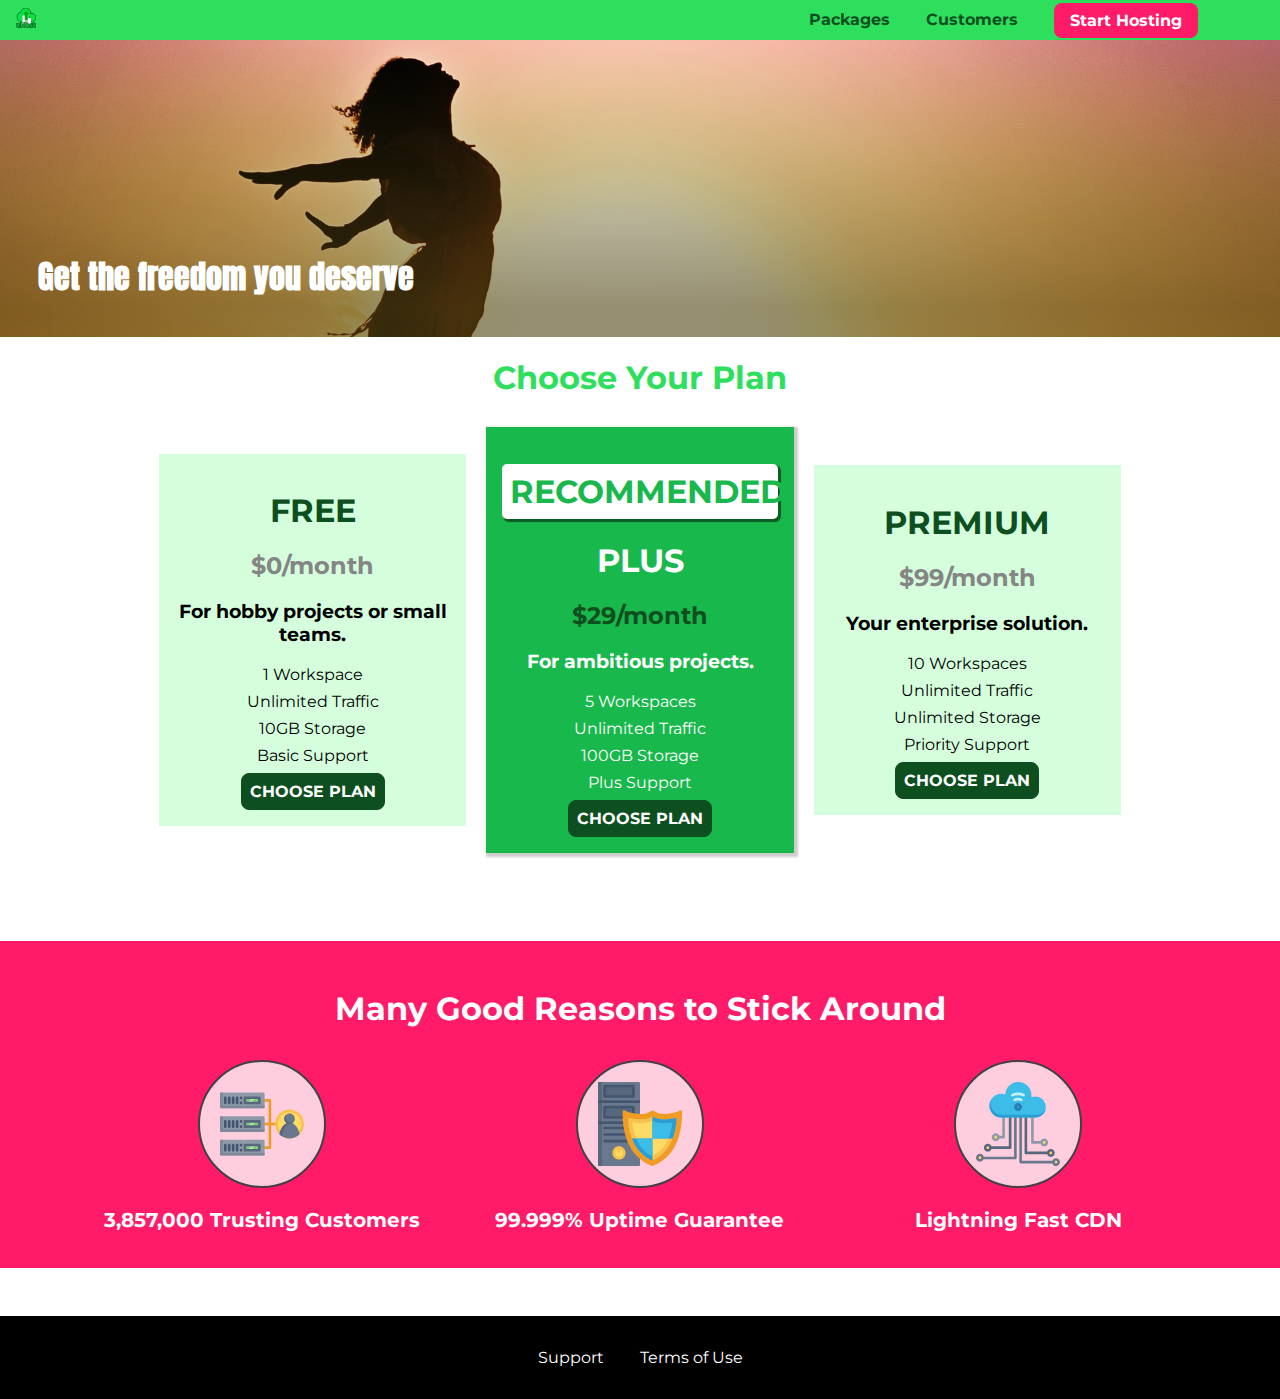
==== commit 3404c955: "change units from px to rem/ vh/ vw" ====
--- a/index.html
+++ b/index.html
@@ -16,6 +16,8 @@
 </head>
 
 <body>
+  <div class="backdrop"></div>
+
   <header class="main-header">
     <div>
       <a href="index.html" class="main-header__brand">
--- a/shared.css
+++ b/shared.css
@@ -7,13 +7,24 @@
   margin: 0;
 }
 
+.backdrop {
+  position: fixed;
+  display: none;
+  top: 0;
+  left: 0;
+  z-index: 100;
+  width: 100vw;
+  height: 100vh;
+  background-color: rgba(0, 0, 0, 0.5);
+}
+
 .main-header {
   width: 100%;
   position: fixed;
   top: 0;
   left: 0;
   background: #2ddf5c;
-  padding: 8px 16px;
+  padding: 0.5rem 1rem;
   z-index: 1;
 }
 
@@ -26,8 +37,8 @@
   color: #0e4f1f;
   text-decoration: none;
   font-weight: bold;
-  font-size: 22px;
-  height: 22px;
+  font-size: 1.25rem;
+  height: 1.25rem;
   /* width: 20px; */
   display: inline-block;
 }
@@ -52,14 +63,14 @@
 
 .main-nav__item {
   display: inline-block;
-  margin: 0 16px;
+  margin: 0 1rem;
 }
 
 .main-nav__item a {
   text-decoration: none;
   color: #0e4f1f;
   font-weight: bold;
-  padding: 3px 0;
+  padding: 0.2rem 0;
 }
 
 .main-nav__item a:hover,
@@ -71,7 +82,7 @@
 .main-nav__item--cta a {
   color: #fff;
   background: #ff1b68;
-  padding: 8px 16px;
+  padding: 0.5rem 1rem;
   border-radius: 8px;
 }
 
@@ -87,7 +98,7 @@
   color: white;
   font: inherit;
   border: 1.5px solid #0e4f1f;
-  padding: 8px;
+  padding: 0.5rem;
   border-radius: 8px;
   font-weight: bold;
   cursor: pointer;
@@ -105,8 +116,8 @@
 
 .main-footer {
   background: black;
-  padding: 32px;
-  margin-top: 48px;
+  padding: 2rem;
+  margin-top: 3rem;
 }
 
 .main-footer__links {
@@ -118,7 +129,7 @@
 
 .main-footer__link {
   display: inline-block;
-  margin: 0 16px;
+  margin: 0 1rem;
 }
 
 .main-footer__link a {
--- a/main.css
+++ b/main.css
@@ -9,7 +9,7 @@
 
 #product-overview {
   background: linear-gradient(to top, rgba(80, 68, 18, 0.6) 10%, transparent),
-    url('images/freedom.jpg') 100% 20% / cover no-repeat border-box, #ff1b68;
+    url('images/freedom.jpg') 100% 25% / cover no-repeat border-box, #ff1b68;
   /* background-image: url('freedom.jpg');
   background-size: cover;
   background-position: 100% 20%;
@@ -19,9 +19,8 @@
   /* background-image: linear-gradient(to left bottom, red, blue); */
   /* background-image: radial-gradient(red, blue); */
   width: 100%;
-  height: 528px;
-  padding: 10px;
-  margin-top: 43px;
+  height: 33vh;
+  margin-top: 2.5rem;
   /* border: 5px dashed red; */
   position: relative;
 }
@@ -48,8 +47,8 @@
 .plan {
   background-color: #d5ffdc;
   text-align: center;
-  padding: 16px;
-  margin: 8px;
+  padding: 1rem;
+  margin: 0.5rem;
   display: inline-block;
   width: 30%;
   vertical-align: middle;
@@ -72,7 +71,7 @@
 .plan__annotation {
   background: #fff;
   color: #19b84c;
-  padding: 8px;
+  padding: 0.5rem;
   box-shadow: 2px 2px 1px 1px rgba(0, 0, 0, 0.5);
   border-radius: 5px;
 }
@@ -92,18 +91,18 @@
 }
 
 .plan__features li {
-  margin: 8px 0;
+  margin: 0.5rem 0;
 }
 
 #key-features {
   background: #ff1b68;
-  margin-top: 80px;
-  padding: 16px;
+  margin-top: 5rem;
+  padding: 1rem;
 }
 
 #key-features .section-title {
   color: #fff;
-  margin: 32px;
+  margin: 2rem;
 }
 
 .key-feature__list {
@@ -133,7 +132,7 @@
   text-align: center;
   font-weight: bold;
   color: white;
-  font-size: 20px;
+  font-size: 1.25rem;
 }
 
 /* h1 {
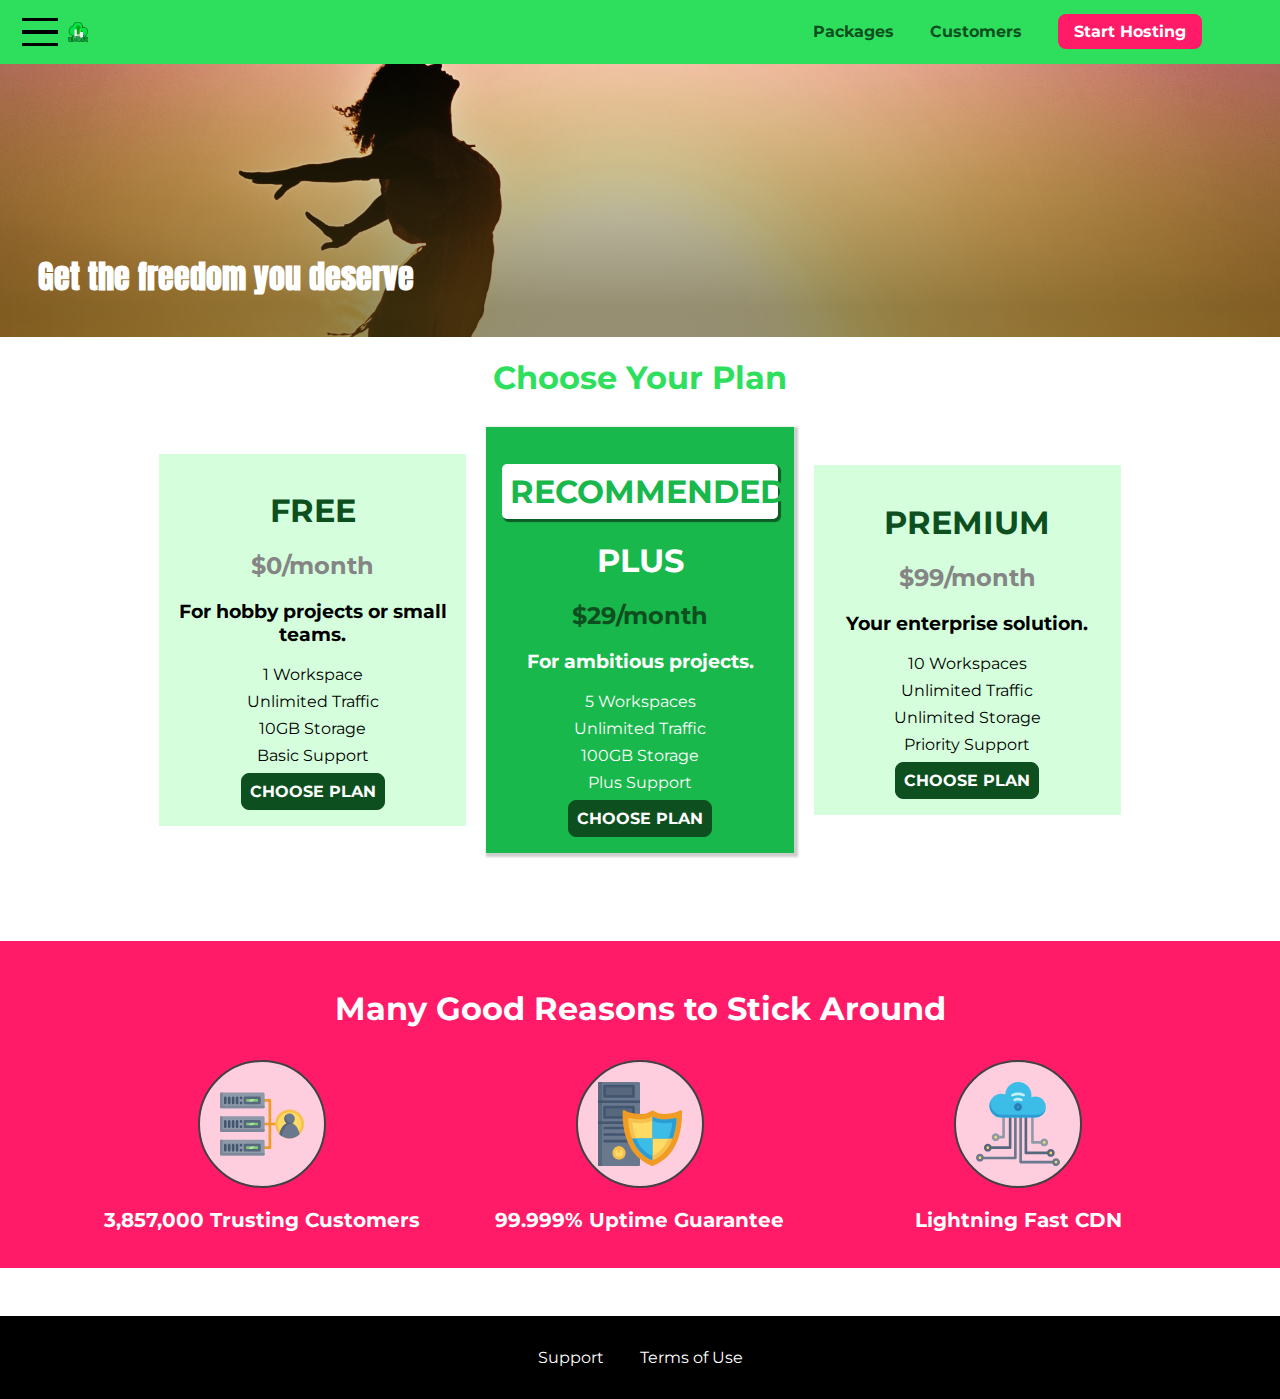
==== commit 786a0605: "js backdrop, modal, hamburger menu" ====
--- a/index.html
+++ b/index.html
@@ -17,9 +17,21 @@
 
 <body>
   <div class="backdrop"></div>
-
+  <div class="modal">
+    <h1 class="modal__title">Do you want to continue?</h1>
+    <div class="modal__actions">
+      <a href="start-hosting/index.html" class="modal__action">Yes</a>
+      <button class="modal__action modal__action--negative"
+        type="button">No</button>
+    </div>
+  </div>
   <header class="main-header">
     <div>
+      <button class="toggle-button">
+        <span class="toggle-button__bar"></span>
+        <span class="toggle-button__bar"></span>
+        <span class="toggle-button__bar"></span>
+      </button>
       <a href="index.html" class="main-header__brand">
         <img src="images/uhost-icon.png" alt="uHost Logo">
       </a>
@@ -38,6 +50,20 @@
       </ul>
     </nav>
   </header>
+
+  <nav class="mobile-nav">
+    <ul class="mobile-nav__items">
+      <li class="mobile-nav__item">
+        <a href="packages/index.html">Packages</a>
+      </li>
+      <li class="mobile-nav__item">
+        <a href="customers/index.html">Customers</a>
+      </li>
+      <li class="mobile-nav__item mobile-nav__item--cta">
+        <a href="start-hosting/index.html">Start Hosting</a>
+      </li>
+    </ul>
+  </nav>
 
   <main>
     <section id="product-overview">
@@ -322,6 +348,8 @@
       </ul>
     </nav>
   </footer>
+
+  <script src="shared.js"></script>
 </body>
 
 </html>--- a/shared.css
+++ b/shared.css
@@ -33,6 +33,28 @@
   vertical-align: middle;
 }
 
+.toggle-button {
+  width: 3rem;
+  background: transparent;
+  border: none;
+  cursor: pointer;
+  padding-top: 0;
+  padding-bottom: 0;
+  vertical-align: middle;
+}
+
+.toggle-button:focus {
+  outline: none;
+}
+
+.toggle-button__bar {
+  width: 100%;
+  height: 0.2rem;
+  background: black;
+  display: block;
+  margin: 0.6rem 0;
+}
+
 .main-header__brand {
   color: #0e4f1f;
   text-decoration: none;
@@ -41,6 +63,7 @@
   height: 1.25rem;
   /* width: 20px; */
   display: inline-block;
+  vertical-align: middle;
 }
 
 .main-header__brand img {
@@ -51,7 +74,7 @@
 .main-nav {
   display: inline-block;
   text-align: right;
-  width: calc(100% - 74px);
+  width: calc(100% - 122px);
   vertical-align: middle;
 }
 
@@ -66,7 +89,8 @@
   margin: 0 1rem;
 }
 
-.main-nav__item a {
+.main-nav__item a,
+.mobile-nav__item a {
   text-decoration: none;
   color: #0e4f1f;
   font-weight: bold;
@@ -79,7 +103,8 @@
   border-bottom: 5px solid #fff;
 }
 
-.main-nav__item--cta a {
+.main-nav__item--cta a,
+.mobile-nav__item--cta a {
   color: #fff;
   background: #ff1b68;
   padding: 0.5rem 1rem;
@@ -87,10 +112,40 @@
 }
 
 .main-nav__item--cta a:hover,
-.main-nav__item--cta a:active {
+.main-nav__item--cta a:active,
+.mobile-nav__item--cta a:hover,
+.mobile-nav__item--cta a:active {
   color: #ff1b68;
   background: #fff;
   border: none;
+}
+
+.mobile-nav {
+  display: none;
+  position: fixed;
+  z-index: 101;
+  top: 0;
+  left: 0;
+  background: white;
+  width: 80%;
+  height: 100vh;
+}
+
+.mobile-nav__items {
+  width: 90%;
+  height: 100%;
+  list-style: none;
+  margin: 10% auto;
+  padding: 0;
+  text-align: center;
+}
+
+.mobile-nav__item {
+  margin: 1rem 0;
+}
+
+.mobile-nav__item a {
+  font-size: 1.5rem;
 }
 
 .button {
@@ -141,3 +196,7 @@
 .main-footer__link a:active {
   color: #ccc;
 }
+
+.open {
+  display: block !important;
+}
--- a/main.css
+++ b/main.css
@@ -138,3 +138,52 @@
 /* h1 {
   font-family: sans-serif;
 } */
+
+.modal {
+  position: fixed;
+  display: none;
+  z-index: 200;
+  top: 20%;
+  left: 30%;
+  width: 40%;
+  background: white;
+  padding: 1rem;
+  border: 1px solid #ccc;
+  box-shadow: 1px 1px 1px rgba(0, 0, 0, 0.5);
+}
+
+.modal__title {
+  text-align: center;
+  margin: 0 0 1rem 0;
+}
+
+.modal__actions {
+  text-align: center;
+}
+
+.modal__action {
+  border: 1px solid #0e4f1f;
+  background: #0e4f1f;
+  text-decoration: none;
+  color: white;
+  font: inherit;
+  padding: 0.5rem 1rem;
+  cursor: pointer;
+}
+
+.modal__action:hover,
+.modal__action:active {
+  background: #2ddf5c;
+  border-color: #2ddf5c;
+}
+
+.modal__action--negative {
+  background: red;
+  border-color: red;
+}
+
+.modal__action--negative:hover,
+.modal__action--negative:active {
+  background: #ff5454;
+  border-color: #ff5454;
+}
